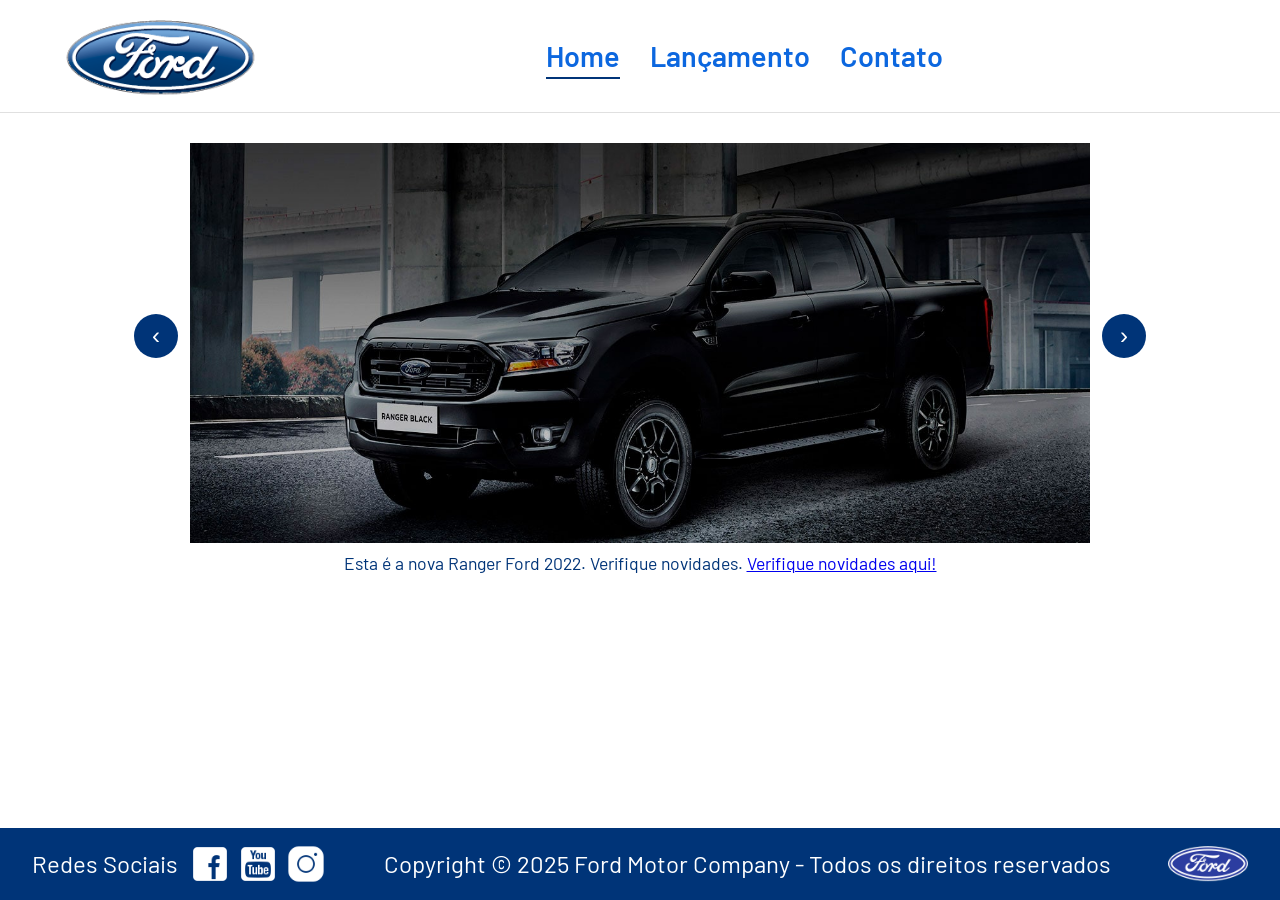
==== index.html @ 56a60e43 "Adicionando Site Ford, Carrossel e formulario em javaScript Concluido" ====
<!DOCTYPE html>
<html lang='pt-br'>

<head>
    <meta charset='utf-8'>
    <meta name='viewport' content='width=device-width, initial-scale=1'>
    <title>Ford | Home</title>
    <link rel="shortcut icon" href="https://favicon.im/ford.com?larger=true" type="image/x-icon">
    <link rel='stylesheet' href='css/reset.css'>
    <link rel='stylesheet' href='css/index.css'>
</head>

<body>
    <main>
        <header>
            <div class="logo">
                <img src="img/logo-ford-256.png" alt="Logo da Ford">
            </div>
            <div class="nav-container">
                <nav>
                    <ul class="menu">
                        <li><a href="" class="active">Home</a></li>
                        <li><a href="pages/releases.html">Lançamento</a></li>
                        <li><a href="pages/contact.html">Contato</a></li>
                    </ul>
                </nav>
            </div>
        </header>
        <section>
            <div class="container">

                <div class="btn">
                    <button type="button" id="prevBtn" class="btnVoltarAvancar" onclick="Carousel.Previous()" aria-label="Imagem anterior"></button>
                </div>

                <div id="carousel"></div>
                <div id="carousel-title"></div>

                <div class="btn">
                    <button type="button" id="nextBtn" class="btnVoltarAvancar" onclick="Carousel.Next()" aria-label="Próxima imagem"></button>
                </div>
            </div>
        </section>
    </main>
    <footer>
        <div class="footer-container">
            <div class="social-media">
                <span>Redes Sociais</span>
                <div class="s-icons">
                    <a href="https://www.facebook.com/FordBrasil/" target="_blank" title="Visite nosso Facebook!">
                        <img src="img/facebook-50.png" alt="Facebook Ford" />
                    </a>
                    <a href="https://www.youtube.com/fordbrasil" target="_blank" title="Visite nosso YouTube!">
                        <img src="img/youtube-squared-50.png" alt="YouTube Ford" />
                    </a>
                    <a href="https://www.instagram.com/fordbrasil/" target="_blank" title="Visite nosso Instagram!">
                        <img src="img/instagram-logo-50.png" alt="Instagram Ford" />
                    </a>
                </div>
            </div>

            <div class="copyright">
                <span>Copyright © 2025 Ford Motor Company - Todos os direitos reservados</span>
            </div>

            <div class="f-logo">
                <img src="img/ford-96.png" alt="Logo da Ford">
            </div>
        </div>
    </footer>
    <script src="js/carousel.js"></script>
    <script>
        const slides = [];
        slides.push(new Carousel("img/imagem_1.jpg", "Esta é a nova Ranger Ford 2022. Verifique novidades.", "pages/releases.html"));
        slides.push(new Carousel("img/imagem_2.jpg", "Ford a nossa história", "#"));
        slides.push(new Carousel("img/imagem_3.jpg", "Nova Ford Bronco Sport 2022", "pages/releases.html"));
        Carousel.Start(slides);
    </script>
</body>

</html>
---- css/index.css ----
@import url('https://fonts.googleapis.com/css2?family=Barlow:ital,wght@0,100;0,200;0,300;0,400;0,500;0,600;0,700;0,800;0,900;1,100;1,200;1,300;1,400;1,500;1,600;1,700;1,800;1,900&family=Lexend:wght@100..900&display=swap');

**, *::before, *::after {
    box-sizing: border-box;
}

body{
    display: flex;
    flex-direction: column;
    min-height: 100vh;
    color: #003478;
    font-family: 'Barlow', Arial, sans-serif;
    background-color: #ffffff;
}

header{
    display: flex;
    flex-wrap: wrap;
    justify-content: space-between;
    align-items: center;
    gap: 1rem;
    padding: 1rem 5%;
    margin-bottom: 1.875rem;
    background-color: #ffffff;
    border-bottom: 1px solid #e0e0e0;
}
.logo{
    display: flex;
}

.logo > img{
    width: 15rem;
    max-width: 100%;
    height: auto;
    object-fit: contain;
}

main{
    flex:1;
}

.nav-container {
    display:flex;
    flex:1;
    justify-content:center;
    align-items: center;
    min-width: 200px;
}

.menu {
  display: flex;
  flex-wrap: wrap;
  gap: 1.875rem;
  list-style: none;
  margin: 0;
  padding: 0;
  justify-content: center;
}

.menu li a{
  text-decoration: none;
  color: #0c67df;
  font-weight: 600;
  font-size: 1.8rem;
  padding-bottom: 4px;
  border-bottom: 2px solid transparent;
  transition: border-color 0.3s ease, color 0.3s ease;
}

.menu li a:hover,
.menu li a.active{
  border-bottom: 2px solid #003478;
}

.menu li a.active{
    cursor:default;
}

.hero{
    width: 100%;
    margin-bottom: 1.25rem;
}

.hero img{
    display: block;
    width: 100%;
    height: auto;
    max-height: 1250px;
    object-fit: contain;
}

.container{
    position: relative;
    display: flex;
    flex-direction: column;
    justify-content: center;
    align-items: center;
    max-width: 900px;
    width: 100%;
    margin: 1.25rem auto;
    padding: 0 5%;
}

#carousel {
    width: 100%;
    height: 400px; /* Defina uma altura mínima */
    background-size: cover;
    background-position: center;
    background-repeat: no-repeat;
}

#carousel img{
    display: block;
    width: 100%;
    max-height: 500px;
    object-fit: cover;
}

#carousel-title{
    text-align: center;
    margin-top: 0.75rem;
    font-size: 1.1rem;
}

.btn{
    position: absolute;
    top: 45%;
    transform: translateY(-50%);
    z-index: 2;
}

.btn:first-child{
    left: 0.5rem;
}

.btn:last-child{
    right: 0.5rem;
}

.btnVoltarAvancar{
    width: 2.75rem;
    height: 2.75rem;
    border: none;
    border-radius: 50%;
    background-color: #003478;
    color: #ffffff;
    font-size: 1.5rem;
    line-height: 1;
    cursor: pointer;
    display: flex;
    align-items: center;
    justify-content: center;
    transition: background-color 0.3s ease, transform 0.2s ease;
}

.btnVoltarAvancar:hover{
    background-color: #003478;
    transform: scale(1.1);
}

.btnVoltarAvancar:focus-visible{
    outline: 2px solid #ffffff;
    outline-offset: 2px;
}

#prevBtn::before{
    content: "\2039";
}

#nextBtn::before{
    content: "\203A";
}

@media (max-width: 480px){
    .btnVoltarAvancar{
        width: 2.25rem;
        height: 2.25rem;
        font-size: 1.2rem;
    }
}

.anuncio-texto{
    display: flex;
    justify-content: center;
    align-items: center;
    text-align: center;
    color: #000000;
    margin-top: 0.5rem;
    margin-bottom: 0.5rem;
}

.anuncio-texto p{
    font-size: 1.53rem;
}

.anuncio-texto a{
    color: #003478;
    font-weight: 700;
    text-decoration: underline;
}

footer {
  background-color: #003478;
  padding: 1rem 2rem;
  color: #ffffff;
}

.footer-container {
  display: flex;
  justify-content: space-between; 
  align-items: center;          
  width: 100%;
}

.social-media {
  display: flex;
  align-items: center;
  gap: 12px;
  font-size: 1.5rem;
}

.s-icons {
  display: flex;
  align-items: center;
  gap: 8px;
}

.s-icons img {
  width: 2.5rem;
  height: auto;
  display: block;
}

.copyright {
  font-size: 1.5rem;
  text-align: center;
}

.f-logo img {
  width: 5rem;
  height: auto;
  display: block;
}

@media (max-width: 1440px){
    .logo > img{
        width: 12rem;
    }

    .hero img{
        max-height: 60vh;
    }
}

@media (max-width: 768px){
    header{
        flex-direction: column;
        justify-content: center;
        align-items: center;
        text-align: center;
    }

    .nav-container{
        width: 100%;
        flex: none;
        min-width: 0;
    }

    .menu li a{
        font-size: 1.3rem;
    }

    .hero img{
        max-height: 380px;
    }

    .footer-container{
        flex-direction: column;
        gap: 0.75rem;
        text-align: center;
    }

    .social-media{
        font-size: 1.2rem;
    }

    .copyright{
        font-size: 1rem;
    }
}

@media (max-width: 480px){
    .logo > img{
        width: 9rem;
    }

    .menu{
        gap: 0.9rem;
    }

    .menu li a{
        font-size: 1.05rem;
    }

    .hero img{
        max-height: 260px;
    }

    .s-icons img{
        width: 2rem;
    }

    .f-logo img{
        width: 4rem;
    }

    .social-media{
        font-size: 1rem;
    }

    .copyright{
        font-size: 0.85rem;
    }

    footer{
        padding: 1rem;
    }
}
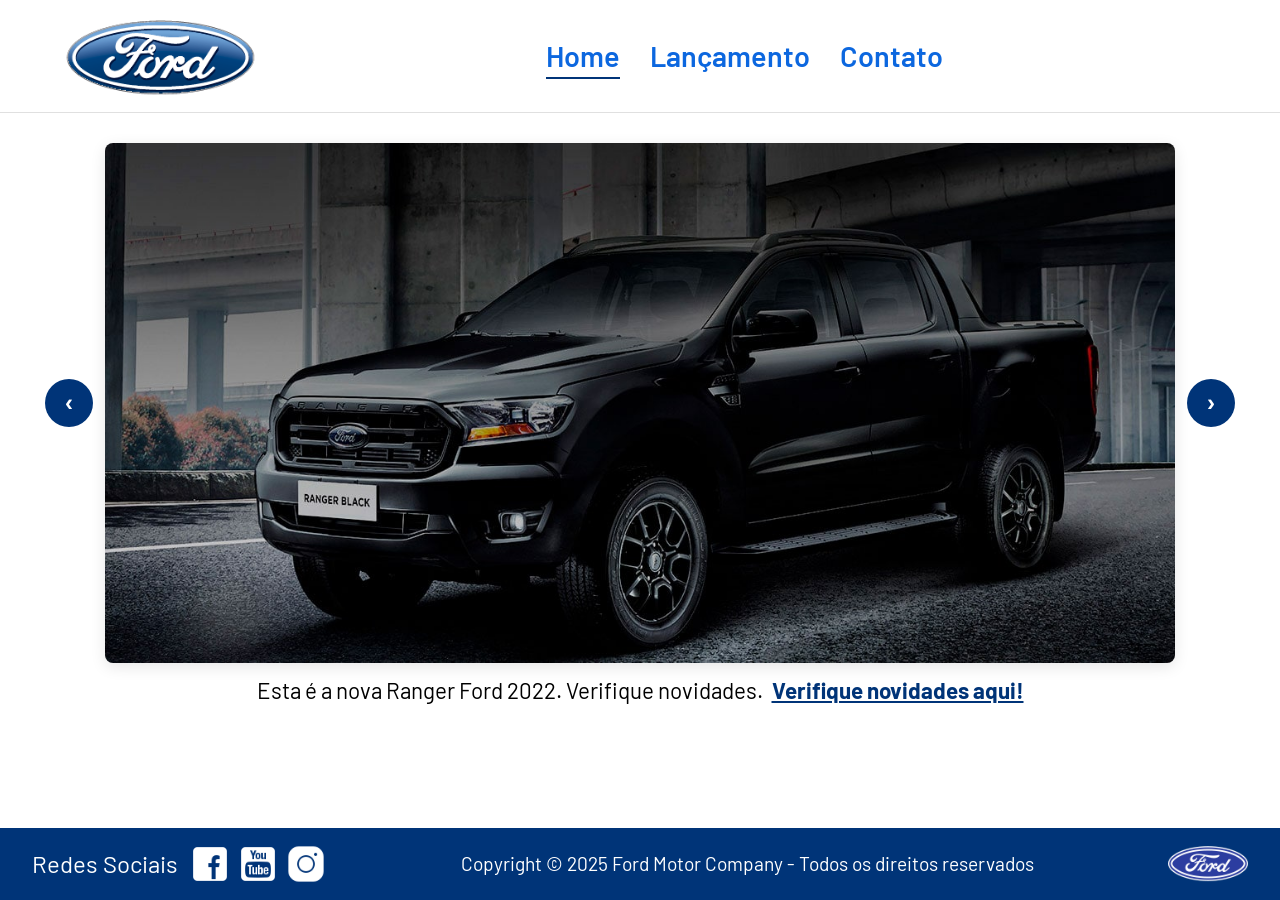
==== commit dcb3f63b: "Completando o Compare.js da pagina releases(lançamentos)" ====
--- a/index.html
+++ b/index.html
@@ -28,17 +28,18 @@
         </header>
         <section>
             <div class="container">
+                <div class="carousel-wrapper">
+                    <button type="button" id="prevBtn" class="btnVoltarAvancar prev" onclick="Carousel.Previous()"
+                        aria-label="Imagem anterior"></button>
 
-                <div class="btn">
-                    <button type="button" id="prevBtn" class="btnVoltarAvancar" onclick="Carousel.Previous()" aria-label="Imagem anterior"></button>
+                    <div id="carousel"></div>
+
+                    <button type="button" id="nextBtn" class="btnVoltarAvancar next" onclick="Carousel.Next()"
+                        aria-label="Próxima imagem"></button>
                 </div>
 
-                <div id="carousel"></div>
+                <!-- Título da imagem do lado de fora/abaixo -->
                 <div id="carousel-title"></div>
-
-                <div class="btn">
-                    <button type="button" id="nextBtn" class="btnVoltarAvancar" onclick="Carousel.Next()" aria-label="Próxima imagem"></button>
-                </div>
             </div>
         </section>
     </main>
--- a/css/index.css
+++ b/css/index.css
@@ -1,19 +1,21 @@
 @import url('https://fonts.googleapis.com/css2?family=Barlow:ital,wght@0,100;0,200;0,300;0,400;0,500;0,600;0,700;0,800;0,900;1,100;1,200;1,300;1,400;1,500;1,600;1,700;1,800;1,900&family=Lexend:wght@100..900&display=swap');
 
-**, *::before, *::after {
+*, *::before, *::after {
     box-sizing: border-box;
 }
 
-body{
+body {
     display: flex;
     flex-direction: column;
     min-height: 100vh;
     color: #003478;
     font-family: 'Barlow', Arial, sans-serif;
     background-color: #ffffff;
-}
-
-header{
+    margin: 0;
+}
+
+/* ================= HEADER ================= */
+header {
     display: flex;
     flex-wrap: wrap;
     justify-content: space-between;
@@ -24,305 +26,316 @@
     background-color: #ffffff;
     border-bottom: 1px solid #e0e0e0;
 }
-.logo{
-    display: flex;
-}
-
-.logo > img{
+
+.logo {
+    display: flex;
+}
+
+.logo > img {
     width: 15rem;
     max-width: 100%;
     height: auto;
     object-fit: contain;
 }
 
-main{
-    flex:1;
+main {
+    flex: 1;
 }
 
 .nav-container {
-    display:flex;
-    flex:1;
-    justify-content:center;
+    display: flex;
+    flex: 1;
+    justify-content: center;
     align-items: center;
     min-width: 200px;
 }
 
 .menu {
-  display: flex;
-  flex-wrap: wrap;
-  gap: 1.875rem;
-  list-style: none;
-  margin: 0;
-  padding: 0;
-  justify-content: center;
-}
-
-.menu li a{
-  text-decoration: none;
-  color: #0c67df;
-  font-weight: 600;
-  font-size: 1.8rem;
-  padding-bottom: 4px;
-  border-bottom: 2px solid transparent;
-  transition: border-color 0.3s ease, color 0.3s ease;
+    display: flex;
+    flex-wrap: wrap;
+    gap: 1.875rem;
+    list-style: none;
+    margin: 0;
+    padding: 0;
+    justify-content: center;
+}
+
+.menu li a {
+    text-decoration: none;
+    color: #0c67df;
+    font-weight: 600;
+    font-size: 1.8rem;
+    padding-bottom: 4px;
+    border-bottom: 2px solid transparent;
+    transition: border-color 0.3s ease, color 0.3s ease;
 }
 
 .menu li a:hover,
-.menu li a.active{
-  border-bottom: 2px solid #003478;
-}
-
-.menu li a.active{
-    cursor:default;
-}
-
-.hero{
-    width: 100%;
-    margin-bottom: 1.25rem;
-}
-
-.hero img{
-    display: block;
-    width: 100%;
-    height: auto;
-    max-height: 1250px;
-    object-fit: contain;
-}
-
-.container{
-    position: relative;
+.menu li a.active {
+    border-bottom: 2px solid #003478;
+}
+
+.menu li a.active {
+    cursor: default;
+}
+
+/* ================= CONTAINER & CARROSSEL ================= */
+.container {
     display: flex;
     flex-direction: column;
     justify-content: center;
     align-items: center;
-    max-width: 900px;
+    max-width: 1300px; /* Aumentado para não espremer o carrossel */
     width: 100%;
     margin: 1.25rem auto;
-    padding: 0 5%;
-}
-
+    padding: 0 20px;
+}
+
+/* Container que engloba a imagem e as setas nas laterais */
+.carousel-wrapper {
+    position: relative;
+    width: 100%;
+    max-width: 1200px;  /* Largura máxima da foto */
+    margin: 0 auto;
+    padding: 0 65px;    /* CRIA O ESPAÇO FORA DA IMAGEM PARA OS BOTÕES */
+}
+
+/* Div principal onde fica a imagem de fundo */
 #carousel {
     width: 100%;
-    height: 400px; /* Defina uma altura mínima */
+    height: 520px;      /* Altura ideal para a imagem destacar */
     background-size: cover;
     background-position: center;
     background-repeat: no-repeat;
-}
-
-#carousel img{
-    display: block;
-    width: 100%;
-    max-height: 500px;
-    object-fit: cover;
-}
-
-#carousel-title{
-    text-align: center;
-    margin-top: 0.75rem;
-    font-size: 1.1rem;
-}
-
-.btn{
+    border-radius: 8px;
+    cursor: pointer;
+    box-shadow: 0 4px 15px rgba(0, 0, 0, 0.1);
+}
+
+/* ================= BOTÕES (FORA DA IMAGEM) ================= */
+.btnVoltarAvancar {
     position: absolute;
-    top: 45%;
+    top: 50%;
     transform: translateY(-50%);
-    z-index: 2;
-}
-
-.btn:first-child{
-    left: 0.5rem;
-}
-
-.btn:last-child{
-    right: 0.5rem;
-}
-
-.btnVoltarAvancar{
-    width: 2.75rem;
-    height: 2.75rem;
+    z-index: 10;
+    cursor: pointer;
+    width: 48px;
+    height: 48px;
+    border-radius: 50%;
     border: none;
-    border-radius: 50%;
-    background-color: #003478;
+    background-color: #003478; /* Azul Ford */
     color: #ffffff;
     font-size: 1.5rem;
-    line-height: 1;
-    cursor: pointer;
     display: flex;
     align-items: center;
     justify-content: center;
     transition: background-color 0.3s ease, transform 0.2s ease;
 }
 
-.btnVoltarAvancar:hover{
-    background-color: #003478;
-    transform: scale(1.1);
-}
-
-.btnVoltarAvancar:focus-visible{
-    outline: 2px solid #ffffff;
+/* Posiciona a seta esquerda no espaço branco criado pelo padding */
+.btnVoltarAvancar.prev {
+    left: 5px;
+}
+
+/* Posiciona a seta direita no espaço branco criado pelo padding */
+.btnVoltarAvancar.next {
+    right: 5px;
+}
+
+.btnVoltarAvancar:hover {
+    background-color: #0c67df;
+    transform: translateY(-50%) scale(1.1);
+}
+
+.btnVoltarAvancar:focus-visible {
+    outline: 2px solid #003478;
     outline-offset: 2px;
 }
 
-#prevBtn::before{
-    content: "\2039";
-}
-
-#nextBtn::before{
-    content: "\203A";
-}
-
-@media (max-width: 480px){
-    .btnVoltarAvancar{
-        width: 2.25rem;
-        height: 2.25rem;
-        font-size: 1.2rem;
-    }
-}
-
-.anuncio-texto{
-    display: flex;
-    justify-content: center;
-    align-items: center;
+#prevBtn::before {
+    content: "\2039"; /* Seta para esquerda ‹ */
+    font-weight: bold;
+}
+
+#nextBtn::before {
+    content: "\203A"; /* Seta para direita › */
+    font-weight: bold;
+}
+
+/* ================= TÍTULO DO SLIDE ================= */
+#carousel-title {
     text-align: center;
+    margin-top: 1rem;
+    margin-bottom: 0.5rem;
+}
+
+#carousel-title p {
+    font-size: 1.4rem;
     color: #000000;
-    margin-top: 0.5rem;
-    margin-bottom: 0.5rem;
-}
-
-.anuncio-texto p{
-    font-size: 1.53rem;
-}
-
-.anuncio-texto a{
+    margin: 0;
+}
+
+#carousel-title a {
     color: #003478;
     font-weight: 700;
     text-decoration: underline;
-}
-
+    margin-left: 5px;
+}
+
+/* ================= FOOTER ================= */
 footer {
-  background-color: #003478;
-  padding: 1rem 2rem;
-  color: #ffffff;
+    background-color: #003478;
+    padding: 1rem 2rem;
+    color: #ffffff;
 }
 
 .footer-container {
-  display: flex;
-  justify-content: space-between; 
-  align-items: center;          
-  width: 100%;
+    display: flex;
+    justify-content: space-between;
+    align-items: center;
+    width: 100%;
 }
 
 .social-media {
-  display: flex;
-  align-items: center;
-  gap: 12px;
-  font-size: 1.5rem;
+    display: flex;
+    align-items: center;
+    gap: 12px;
+    font-size: 1.5rem;
 }
 
 .s-icons {
-  display: flex;
-  align-items: center;
-  gap: 8px;
+    display: flex;
+    align-items: center;
+    gap: 8px;
 }
 
 .s-icons img {
-  width: 2.5rem;
-  height: auto;
-  display: block;
+    width: 2.5rem;
+    height: auto;
+    display: block;
 }
 
 .copyright {
-  font-size: 1.5rem;
-  text-align: center;
+    font-size: 1.2rem;
+    text-align: center;
 }
 
 .f-logo img {
-  width: 5rem;
-  height: auto;
-  display: block;
-}
-
-@media (max-width: 1440px){
-    .logo > img{
+    width: 5rem;
+    height: auto;
+    display: block;
+}
+
+/* ================= RESPONSIVIDADE ================= */
+@media (max-width: 1440px) {
+    .logo > img {
         width: 12rem;
     }
-
-    .hero img{
-        max-height: 60vh;
-    }
-}
-
-@media (max-width: 768px){
-    header{
+}
+
+@media (max-width: 768px) {
+    header {
         flex-direction: column;
         justify-content: center;
         align-items: center;
         text-align: center;
     }
 
-    .nav-container{
+    .nav-container {
         width: 100%;
         flex: none;
         min-width: 0;
     }
 
-    .menu li a{
+    .menu li a {
         font-size: 1.3rem;
     }
 
-    .hero img{
-        max-height: 380px;
-    }
-
-    .footer-container{
+    .carousel-wrapper {
+        padding: 0 45px; /* Reduz espaçamento lateral em telas menores */
+    }
+
+    #carousel {
+        height: 350px; /* Reduz altura do carrossel no tablet */
+    }
+
+    .btnVoltarAvancar {
+        width: 36px;
+        height: 36px;
+        font-size: 1.2rem;
+    }
+
+    .footer-container {
         flex-direction: column;
         gap: 0.75rem;
         text-align: center;
     }
 
-    .social-media{
+    .social-media {
         font-size: 1.2rem;
     }
 
-    .copyright{
+    .copyright {
         font-size: 1rem;
     }
 }
 
-@media (max-width: 480px){
-    .logo > img{
+@media (max-width: 480px) {
+    .logo > img {
         width: 9rem;
     }
 
-    .menu{
+    .menu {
         gap: 0.9rem;
     }
 
-    .menu li a{
+    .menu li a {
         font-size: 1.05rem;
     }
 
-    .hero img{
-        max-height: 260px;
-    }
-
-    .s-icons img{
+    .carousel-wrapper {
+        padding: 0 40px;
+    }
+
+    #carousel {
+        height: 250px; /* Reduz altura no celular */
+    }
+
+    .btnVoltarAvancar {
+        width: 32px;
+        height: 32px;
+        font-size: 1rem;
+    }
+
+    .btnVoltarAvancar.prev {
+        left: 2px;
+    }
+
+    .btnVoltarAvancar.next {
+        right: 2px;
+    }
+
+    #carousel-title p {
+        font-size: 1rem;
+    }
+
+    .s-icons img {
         width: 2rem;
     }
 
-    .f-logo img{
+    .f-logo img {
         width: 4rem;
     }
 
-    .social-media{
+    .social-media {
         font-size: 1rem;
     }
 
-    .copyright{
+    .copyright {
         font-size: 0.85rem;
     }
 
-    footer{
+    footer {
         padding: 1rem;
     }
-}
+}
